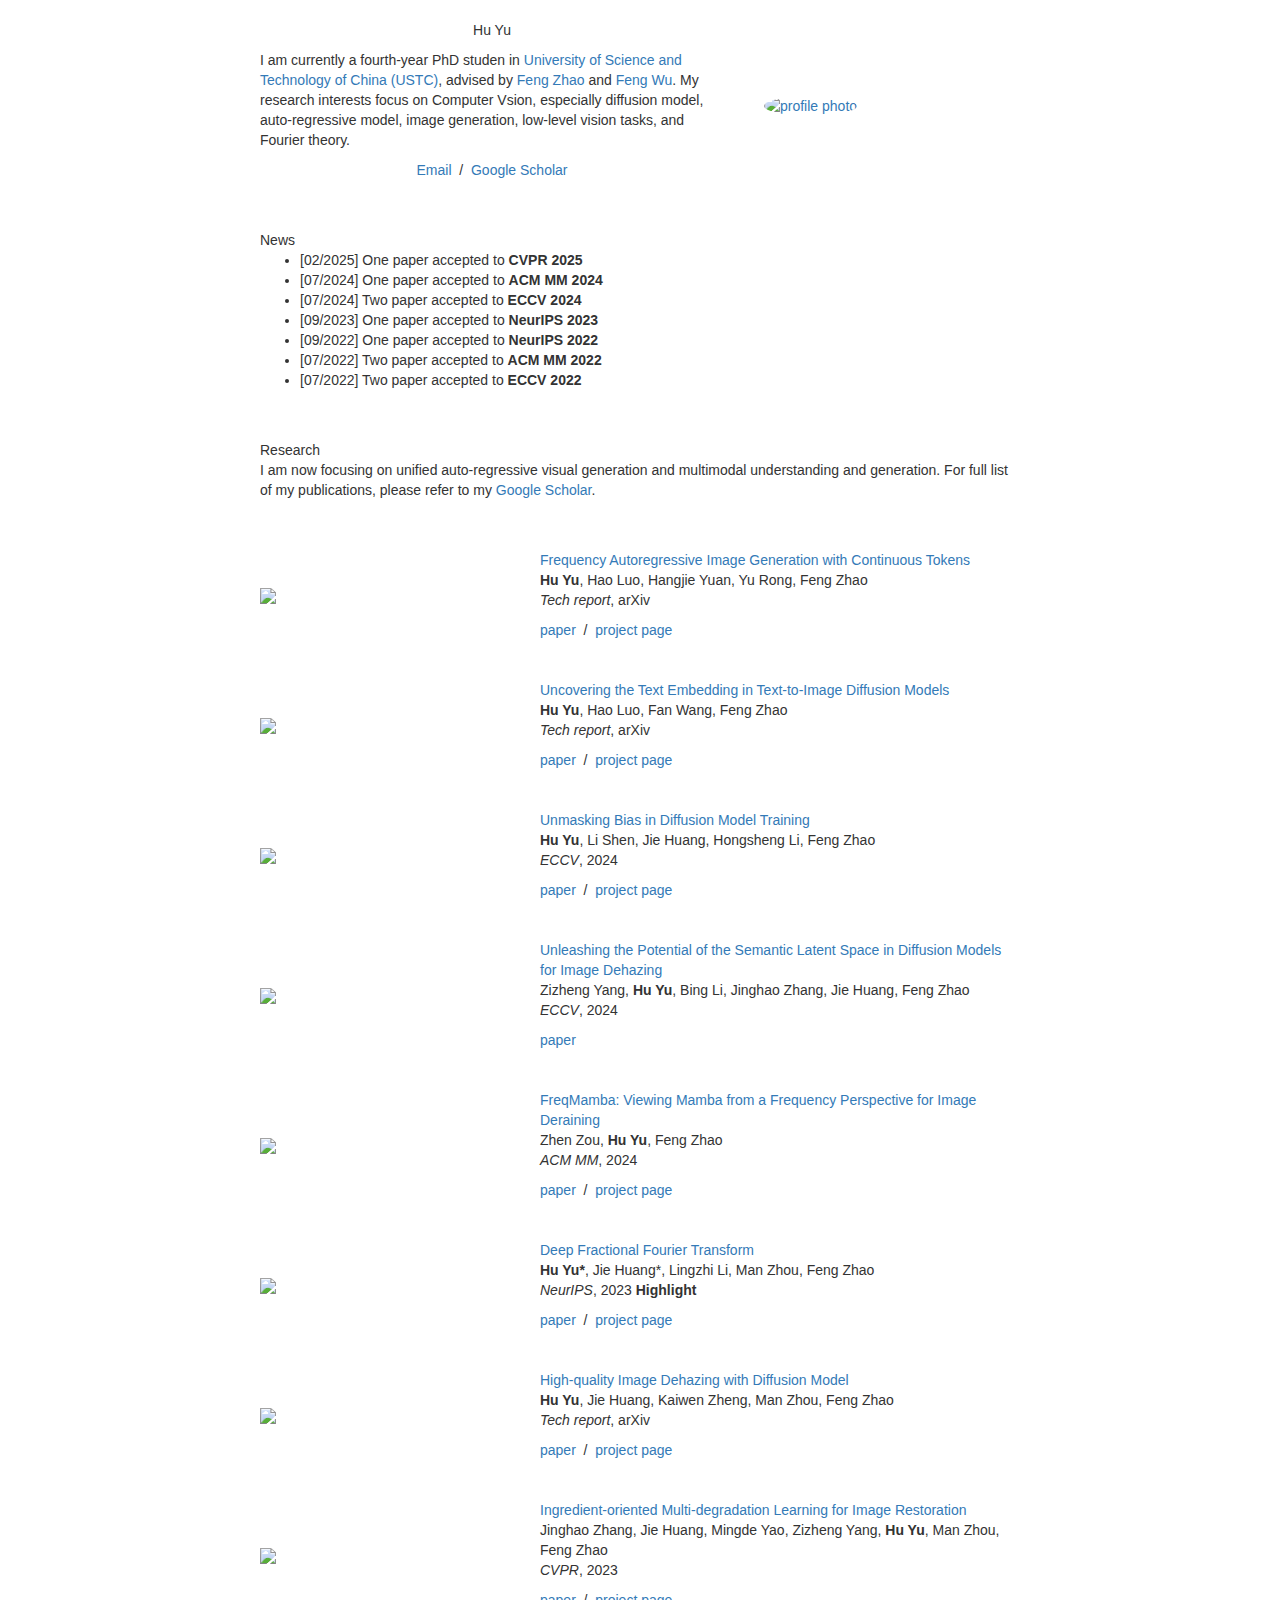
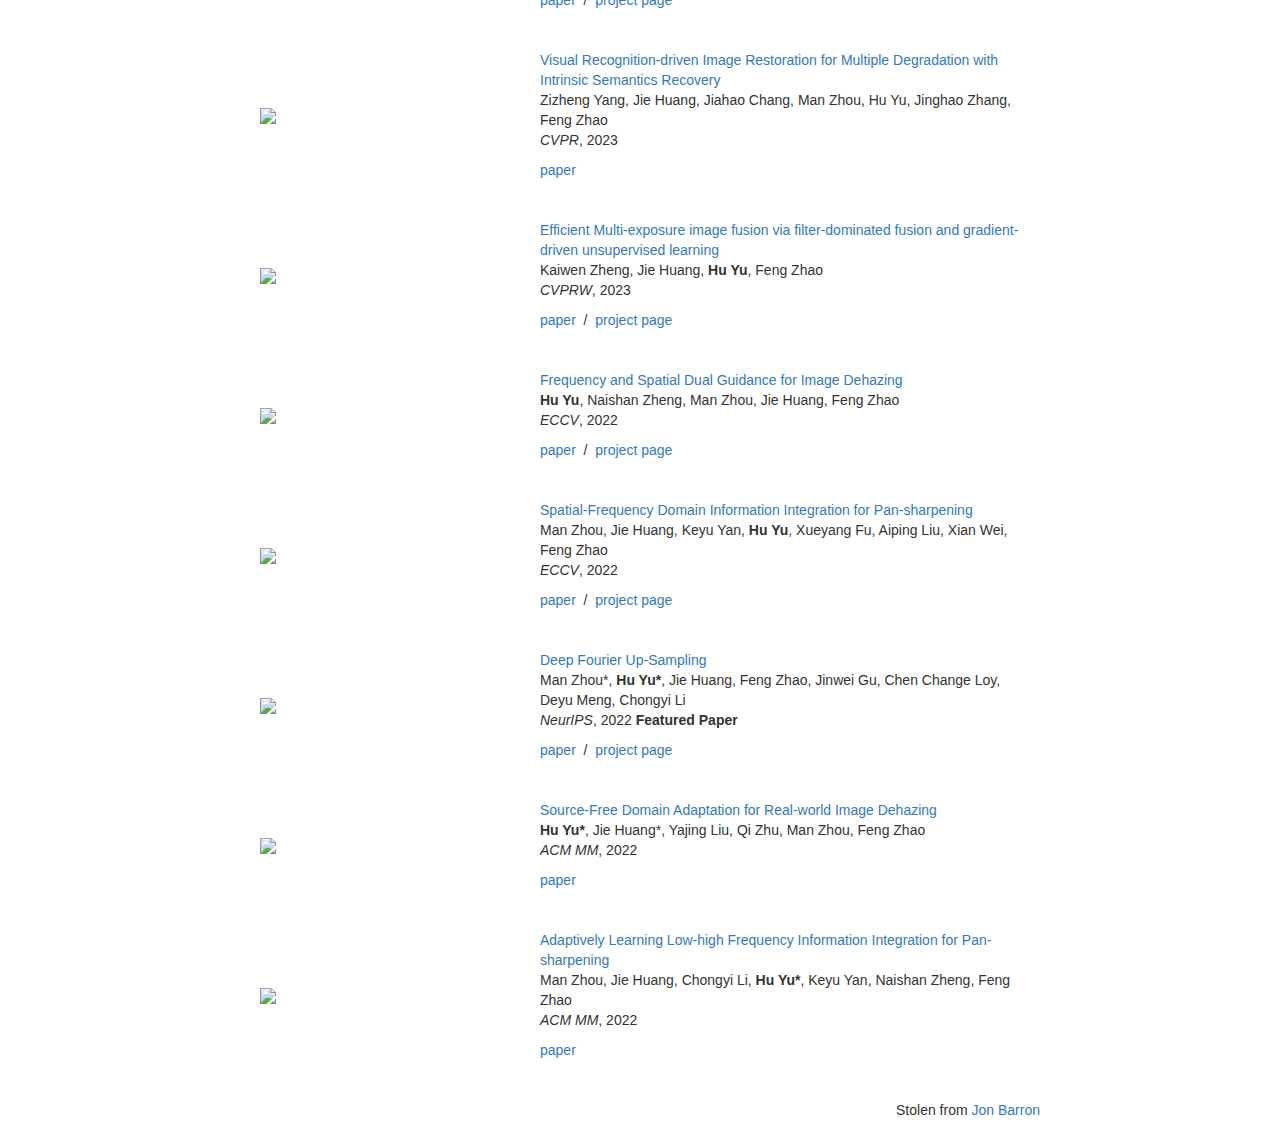
==== index.html @ 20e7c0e3 "Update index.html" ====
<!DOCTYPE HTML>
<html lang="en"><head><meta http-equiv="Content-Type" content="text/html; charset=UTF-8">
  <!-- Hi, Jon Here. Please DELETE the two <script> tags below if you use this HTML, otherwise my analytics will track your page -->
  <!-- Global site tag (gtag.js) - Google Analytics -->
  <!-- <script async src="https://www.googletagmanager.com/gtag/js?id=UA-7580334-2"></script> -->
  <!-- <script type="text/javascript" src="js/hidebib.js"></script> -->
  <script>
    window.dataLayer = window.dataLayer || [];
    function gtag(){dataLayer.push(arguments);}
    gtag('js', new Date());

    gtag('config', 'UA-7580334-2');
  </script>

  <title>Hu Yu</title>
  <link rel="stylesheet" href="https://maxcdn.bootstrapcdn.com/bootstrap/3.2.0/css/bootstrap.min.css">
  
  <meta name="author" content="Hu Yu">
  <meta name="viewport" content="width=device-width, initial-scale=1">
  
  <link rel="stylesheet" type="text/css" href="stylesheet.css">
  <link rel="stylesheet" type="text/css" href="css/style.css">
  <link rel="icon" type="image/png" href="images/JHU_icon.jpg">
</head>

<body>
  <table style="width:100%;max-width:800px;border:0px;border-spacing:0px;border-collapse:separate;margin-right:auto;margin-left:auto;"><tbody>
    <tr style="padding:0px">
      <td style="padding:0px">
        <table style="width:100%;border:0px;border-spacing:0px;border-collapse:separate;margin-right:auto;margin-left:auto;"><tbody>
          <tr style="padding:0px">
            <td style="padding:2.5%;width:63%;vertical-align:middle">
              <p style="text-align:center">
                <name>Hu Yu</name>
              </p>
	            <p>I am currently a fourth-year PhD studen in <a href="https://www.ustc.edu.cn/">University of Science and Technology of China (USTC)</a>, advised by <a href="https://bivlab123.github.io/#top"> Feng Zhao</a> and <a href="https://scholar.google.com/citations?hl=zh-CN&user=5bInRDEAAAAJ"> Feng Wu</a>. My research interests focus on Computer Vsion, especially diffusion model, auto-regressive model, image generation, low-level vision tasks, and Fourier theory. 
              </p>
              <p style="text-align:center">
                <a href="yuhu520@mail.ustc.edu.cn">Email</a> &nbsp/&nbsp
                <a href="https://scholar.google.com/citations?user=Efvaho0AAAAJ&hl=zh-CN">Google Scholar</a>
              </p>
            </td>
            <td style="padding:2.5%;width:40%;max-width:40%">
              <a href="images/HuYu.png"><img style="width:100%;max-width:100%;border-radius:50%" alt="profile photo" src="images/HuYu.png" class="hoverZoomLink"></a>
            </td>
          </tr>
        </tbody></table>

        <table style="width:100%;border:0px;border-spacing:0px;border-collapse:separate;margin-right:auto;margin-left:auto;"><tbody>
        <tr>
          <td style="padding:20px;width:100%;vertical-align:middle">
            <heading>News</heading>
            <ul>
	      <li>[02/2025] One paper accepted to <b>CVPR 2025</b></li> 
              <li>[07/2024] One paper accepted to <b>ACM MM 2024</b></li> 
              <li>[07/2024] Two paper accepted to <b>ECCV 2024</b></li> 
              <li>[09/2023] One paper accepted to <b>NeurIPS 2023</b></li> 
              <li>[09/2022] One paper accepted to <b>NeurIPS 2022</b></li> 
              <li>[07/2022] Two paper accepted to <b>ACM MM 2022</b></li> 
              <li>[07/2022] Two paper accepted to <b>ECCV 2022</b></li> 
            </ul>
          </td>
        </tr>
        </tbody></table>

        <table style="width:100%;border:0px;border-spacing:0px;border-collapse:separate;margin-right:auto;margin-left:auto;"><tbody>
            <tr>
            <td style="padding:20px;width:100%;vertical-align:middle">
              <heading>Research</heading>
              <p>
                I am now focusing on unified auto-regressive visual generation and multimodal understanding and generation. For full list of my publications, please refer to my <a href="https://scholar.google.com/citations?user=Efvaho0AAAAJ&hl=zh-CN">Google Scholar</a>.
              </p>
            </td>
          </tr>
        </tbody></table>
        <table style="width:100%;border:0px;border-spacing:0px;border-collapse:separate;margin-right:auto;margin-left:auto;"><tbody>

          <tr>
            <td class="tdimg" style="padding:20px;width:35%;vertical-align:center">
              <img src='images/Paper/Uncovering.png'>
            </td>
            <td class="tdcontent" style="padding:20px;width:65%;vertical-align:center">
              <p>
                <a href="https://arxiv.org/abs/2503.05305">
                  <papertitle>Frequency Autoregressive Image Generation with Continuous Tokens</papertitle>
                </a>
                <br>
                <strong>Hu Yu</strong>,
                Hao Luo,
		Hangjie Yuan,
                Yu Rong,
                Feng Zhao
                <br>
                <em>Tech report</em>, arXiv
                <br>
              </p>
              <div class="paper" id="yu2024an">
                <a href="https://arxiv.org/abs/2503.05305">paper</a> &nbsp/&nbsp
                <a href="https://yuhuustc.github.io//projects/FAR.html">project page</a>
              </div>
            </td>
          </tr>
		
          <tr>
            <td class="tdimg" style="padding:20px;width:35%;vertical-align:center">
              <img src='images/Paper/Uncovering.png'>
            </td>
            <td class="tdcontent" style="padding:20px;width:65%;vertical-align:center">
              <p>
                <a href="https://arxiv.org/abs/2404.01154">
                  <papertitle>Uncovering the Text Embedding in Text-to-Image Diffusion Models</papertitle>
                </a>
                <br>
                <strong>Hu Yu</strong>,
                Hao Luo,
                Fan Wang,
                Feng Zhao
                <br>
                <em>Tech report</em>, arXiv
                <br>
              </p>
              <div class="paper" id="yu2024an">
                <a href="https://arxiv.org/abs/2404.01154">paper</a> &nbsp/&nbsp
                <a href="https://github.com/yuhuUSTC/UTEmain">project page</a>
              </div>
            </td>
          </tr>

          <tr>
            <td class="tdimg" style="padding:20px;width:35%;vertical-align:center">
              <img src='images/Paper/Debias.png'>
            </td>
            <td class="tdcontent" style="padding:20px;width:65%;vertical-align:center">
              <p>
                <a href="https://arxiv.org/abs/2310.08442">
                  <papertitle>Unmasking Bias in Diffusion Model Training</papertitle>
                </a>
                <br>
                <strong>Hu Yu</strong>,
                Li Shen, 
                Jie Huang, 
                Hongsheng Li, 
                Feng Zhao
                <br>
                <em>ECCV</em>, 2024
                <br>
              </p>
              <div class="paper" id="yu2023fcclip">
                <a href="https://arxiv.org/abs/2310.08442">paper</a> &nbsp/&nbsp
                <a href="https://github.com/yuhuUSTC/Debias">project page</a>
              </div>
            </td>
          </tr>

          <tr>
            <td class="tdimg" style="padding:20px;width:35%;vertical-align:center">
              <img src='images/Paper/Unleashing.png'>
            </td>
            <td class="tdcontent" style="padding:20px;width:65%;vertical-align:center">
              <p>
                <a href="https://fq.pkwyx.com/default/https/www.ecva.net/papers/eccv_2024/papers_ECCV/papers/06072-supp.pdf">
                  <papertitle>Unleashing the Potential of the Semantic Latent Space in Diffusion Models for Image Dehazing</papertitle>
                </a>
                <br>
                Zizheng Yang,
                <strong>Hu Yu</strong>,
                Bing Li, 
                Jinghao Zhang, 
                Jie Huang, 
                Feng Zhao
                <br>
                <em>ECCV</em>, 2024
                <br>
              </p>
              <div class="paper" id="yu2023fcclip">
                <a href="https://fq.pkwyx.com/default/https/www.ecva.net/papers/eccv_2024/papers_ECCV/papers/06072-supp.pdf">paper</a>
              </div>
            </td>
          </tr>

          <tr>
            <td class="tdimg" style="padding:20px;width:35%;vertical-align:center">
              <img src='images/Paper/FreqMamba.png'>
            </td>
            <td class="tdcontent" style="padding:20px;width:65%;vertical-align:center">
              <p>
                <a href="https://arxiv.org/pdf/2404.09476">
                  <papertitle>FreqMamba: Viewing Mamba from a Frequency Perspective for Image Deraining</papertitle>
                </a>
                <br>
                Zhen Zou,
                <strong>Hu Yu</strong>,
                Feng Zhao
                <br>
                <em>ACM MM</em>, 2024
                <br>
              </p>
              <div class="paper" id="yu2023fcclip">
                <a href="https://arxiv.org/pdf/2404.09476">paper</a> &nbsp/&nbsp
                <a href="https://github.com/aSleepyTree/FreqMamba">project page</a>
              </div>
            </td>
          </tr>


		
          
          <tr>
            <td class="tdimg" style="padding:20px;width:35%;vertical-align:center">
              <img src='images/Paper/FRFT.png'>
            </td>
            <td class="tdcontent" style="padding:20px;width:65%;vertical-align:center">
              <p>
                <a href="https://proceedings.neurips.cc/paper_files/paper/2023/file/e66309ead63bc1410d2df261a28f602d-Paper-Conference.pdf">
                  <papertitle>Deep Fractional Fourier Transform</papertitle>
                </a>
                <br>
                <strong>Hu Yu*</strong>,
                Jie Huang*,
                Lingzhi Li, 
                Man Zhou, 
                Feng Zhao
                <br>
                <em>NeurIPS</em>, 2023 <strong>Highlight</strong>
                <br>
              </p>
              <div class="paper" id="yu2023fcclip">
                <a href="https://proceedings.neurips.cc/paper_files/paper/2023/file/e66309ead63bc1410d2df261a28f602d-Paper-Conference.pdf">paper</a> &nbsp/&nbsp
                <a href="https://github.com/yuhuUSTC/FRFT">project page</a>
              </div>
            </td>
          </tr>

          <tr>
            <td class="tdimg" style="padding:20px;width:35%;vertical-align:center">
              <img src='images/Paper/High-Quality.png'>
            </td>
            <td class="tdcontent" style="padding:20px;width:65%;vertical-align:center">
              <p>
                <a href="https://arxiv.org/pdf/2308.11949.pdf">
                  <papertitle>High-quality Image Dehazing with Diffusion Model</papertitle>
                </a>
                <br>
                <strong>Hu Yu</strong>,
                Jie Huang,
                Kaiwen Zheng, 
                Man Zhou, 
                Feng Zhao
                <br>
                <em>Tech report</em>, arXiv
                <br>
              </p>
              <div class="paper" id="yu2023fcclip">
                <a href="https://arxiv.org/pdf/2308.11949.pdf">paper</a> &nbsp/&nbsp
                <a href="https://github.com/yuhuUSTC/DehazeDDPM">project page</a>
              </div>
            </td>
          </tr>
          
          <tr>
            <td class="tdimg" style="padding:20px;width:35%;vertical-align:center">
              <img src='images/Paper/IDR.png'>
            </td>
            <td class="tdcontent" style="padding:20px;width:65%;vertical-align:center">
              <p>
                <a href="https://openaccess.thecvf.com/content/CVPR2023/papers/Zhang_Ingredient-Oriented_Multi-Degradation_Learning_for_Image_Restoration_CVPR_2023_paper.pdf">
                  <papertitle>Ingredient-oriented Multi-degradation Learning for Image Restoration</papertitle>
                </a>
                <br>
                Jinghao Zhang, 
                Jie Huang, 
                Mingde Yao, 
                Zizheng Yang, 
                <strong>Hu Yu</strong>,
                Man Zhou, 
                Feng Zhao
                <br>
                <em>CVPR</em>, 2023
                <br>
              </p>
              <div class="paper" id="yu2023fcclip">
                <a href="https://openaccess.thecvf.com/content/CVPR2023/papers/Zhang_Ingredient-Oriented_Multi-Degradation_Learning_for_Image_Restoration_CVPR_2023_paper.pdf">paper</a> &nbsp/&nbsp
                <a href="https://github.com/JingHao99/IDR-Ingredients-oriented-Degradation-Reformulation">project page</a>
              </div>
            </td>
          </tr>

          <tr>
            <td class="tdimg" style="padding:20px;width:35%;vertical-align:center">
              <img src='images/Paper/VRD-IR.png'>
            </td>
            <td class="tdcontent" style="padding:20px;width:65%;vertical-align:center">
              <p>
                <a href="https://openaccess.thecvf.com/content/CVPR2023/papers/Yang_Visual_Recognition-Driven_Image_Restoration_for_Multiple_Degradation_With_Intrinsic_Semantics_CVPR_2023_paper.pdf">
                  <papertitle>Visual Recognition-driven Image Restoration for Multiple Degradation with Intrinsic Semantics Recovery</papertitle>
                </a>
                <br>
                Zizheng Yang, 
                Jie Huang, 
                Jiahao Chang, 
                Man Zhou,
                Hu Yu, 
                Jinghao Zhang, 
                Feng Zhao
                <br>
                <em>CVPR</em>, 2023
                <br>
              </p>
              <div class="paper" id="yu2023fcclip">
                <a href="https://openaccess.thecvf.com/content/CVPR2023/papers/Yang_Visual_Recognition-Driven_Image_Restoration_for_Multiple_Degradation_With_Intrinsic_Semantics_CVPR_2023_paper.pdf">paper</a>
              </div>
            </td>
          </tr>

          <tr>
            <td class="tdimg" style="padding:20px;width:35%;vertical-align:center">
              <img src='images/Paper/FFMEF.png'>
            </td>
            <td class="tdcontent" style="padding:20px;width:65%;vertical-align:center">
              <p>
                <a href="https://openaccess.thecvf.com/content/CVPR2023W/MIPI/papers/Zheng_Efficient_Multi-Exposure_Image_Fusion_via_Filter-Dominated_Fusion_and_Gradient-Driven_Unsupervised_CVPRW_2023_paper.pdf">
                  <papertitle>Efficient Multi-exposure image fusion via filter-dominated fusion and gradient-driven unsupervised learning</papertitle>
                </a>
                <br>
                Kaiwen Zheng, 
                Jie Huang, 
                <strong>Hu Yu</strong>,
                Feng Zhao
                <br>
                <em>CVPRW</em>, 2023
                <br>
              </p>
              <div class="paper" id="sun2023remax">
                <a href="https://openaccess.thecvf.com/content/CVPR2023W/MIPI/papers/Zheng_Efficient_Multi-Exposure_Image_Fusion_via_Filter-Dominated_Fusion_and_Gradient-Driven_Unsupervised_CVPRW_2023_paper.pdf">paper</a> &nbsp/&nbsp
                <a href="https://github.com/keviner1/FFMEF">project page</a>
              </div>
            </td>
          </tr>



		
          
          <tr>
            <td class="tdimg" style="padding:20px;width:35%;vertical-align:center">
              <img src='images/Paper/FSDGN.png'>
            </td>
            <td class="tdcontent" style="padding:20px;width:65%;vertical-align:center">
              <p>
                <a href="https://www.ecva.net/papers/eccv_2022/papers_ECCV/papers/136790177.pdf">
                  <papertitle>Frequency and Spatial Dual Guidance for Image Dehazing</papertitle>
                </a>
                <br>
                <strong>Hu Yu</strong>,
                Naishan Zheng, 
                Man Zhou, 
                Jie Huang, 
                Feng Zhao
                <br>
                <em>ECCV</em>, 2022
                <br>
              </p>
              <div class="paper" id="sun2023remax">
                <a href="https://www.ecva.net/papers/eccv_2022/papers_ECCV/papers/136790177.pdf">paper</a> &nbsp/&nbsp
                <a href="https://github.com/yuhuUSTC/FSDGN">project page</a>
              </div>
            </td>
          </tr>

          <tr>
            <td class="tdimg" style="padding:20px;width:35%;vertical-align:center">
              <img src='images/Paper/SFIIN.png'>
            </td>
            <td class="tdcontent" style="padding:20px;width:65%;vertical-align:center">
              <p>
                <a href="https://www.ecva.net/papers/eccv_2022/papers_ECCV/papers/136780268.pdf">
                  <papertitle>Spatial-Frequency Domain Information Integration for Pan-sharpening</papertitle>
                </a>
                <br>
                Man Zhou, 
                Jie Huang, 
                Keyu Yan, 
                <strong>Hu Yu</strong>,
                Xueyang Fu, 
                Aiping Liu, 
                Xian Wei, 
                Feng Zhao
                <br>
                <em>ECCV</em>, 2022
                <br>
              </p>
              <div class="paper" id="sun2023remax">
                <a href="https://www.ecva.net/papers/eccv_2022/papers_ECCV/papers/136780268.pdf">paper</a> &nbsp/&nbsp
                <a href="https://github.com/manman1995/Spatial-Frequency-Domain-Information-Integration-for-Pan-sharpening">project page</a>
              </div>
            </td>
          </tr>

          <tr>
            <td class="tdimg" style="padding:20px;width:35%;vertical-align:center">
              <img src='images/Paper/Fourier_Up.png'>
            </td>
            <td class="tdcontent" style="padding:20px;width:65%;vertical-align:center">
              <p>
                <a href="https://openreview.net/pdf?id=NIrbtCdxfBl">
                  <papertitle>Deep Fourier Up-Sampling</papertitle>
                </a>
                <br>
                Man Zhou*, 
                <strong>Hu Yu*</strong>,
                Jie Huang, 
                Feng Zhao, 
                Jinwei Gu, 
                Chen Change Loy, 
                Deyu Meng, 
                Chongyi Li
                <br>
                <em>NeurIPS</em>, 2022 <strong>Featured Paper</strong>
                <br>
              </p>
              <div class="paper" id="sun2023remax">
                <a href="https://openreview.net/pdf?id=NIrbtCdxfBl">paper</a> &nbsp/&nbsp
                <a href="https://github.com/manman1995/Deep-Fourier-Upsampling">project page</a>
              </div>
            </td>
          </tr>
          
          <tr>
            <td class="tdimg" style="padding:20px;width:35%;vertical-align:center">
              <img src='images/Paper/SFUDA.png'>
            </td>
            <td class="tdcontent" style="padding:20px;width:65%;vertical-align:center">
              <p>
                <a href="https://dl.acm.org/doi/pdf/10.1145/3503161.3548410">
                  <papertitle>Source-Free Domain Adaptation for Real-world Image Dehazing</papertitle>
                </a>
                <br>
                <strong>Hu Yu*</strong>,
                Jie Huang*, 
                Yajing Liu, 
                Qi Zhu, 
                Man Zhou, 
                Feng Zhao
                <br>
                <em>ACM MM</em>, 2022
                <br>
              </p>
              <div class="paper" id="sun2023remax">
                <a href="https://dl.acm.org/doi/pdf/10.1145/3503161.3548410">paper</a>
              </div>
            </td>
          </tr>
	
          <tr>
            <td class="tdimg" style="padding:20px;width:35%;vertical-align:center">
              <img src='images/sun2023remax.png'>
            </td>
            <td class="tdcontent" style="padding:20px;width:65%;vertical-align:center">
              <p>
                <a href="https://dl.acm.org/doi/pdf/10.1145/3503161.3547924">
                  <papertitle>Adaptively Learning Low-high Frequency Information Integration for Pan-sharpening</papertitle>
                </a>
                <br>
                Man Zhou, 
                Jie Huang, 
                Chongyi Li, 
                <strong>Hu Yu*</strong>,
                Keyu Yan, 
                Naishan Zheng, 
                Feng Zhao
                <br>
                <em>ACM MM</em>, 2022
                <br>
              </p>
              <div class="paper" id="sun2023remax">
                <a href="https://dl.acm.org/doi/pdf/10.1145/3503161.3547924">paper</a>
              </div>
            </td>
          </tr>


    
        </tbody></table>

        <table style="width:100%;border:0px;border-spacing:0px;border-collapse:separate;margin-right:auto;margin-left:auto;"><tbody>
          <tr>
            <td style="padding:0px">
              <br>
              <p style="text-align:right;">Stolen from <a href="https://jonbarron.info/">Jon Barron</a></p>
            </td>
          </tr>
        </tbody></table>
      </td>
    </tr>
  </table>

<script xml:space="preserve" language="JavaScript">
hideallbibs();
</script>

<!-- Google Analytics -->
<script>
  (function(i,s,o,g,r,a,m){i['GoogleAnalyticsObject']=r;i[r]=i[r]||function(){
    (i[r].q=i[r].q||[]).push(arguments)},i[r].l=1*new Date();a=s.createElement(o),
          m=s.getElementsByTagName(o)[0];a.async=1;a.src=g;m.parentNode.insertBefore(a,m)
  })(window,document,'script','//www.google-analytics.com/analytics.js','ga');
  ga('create', 'UA-131560165-1', 'auto');
  ga('send', 'pageview');
</script>
<!-- End Google Analytics -->

</body>

</html>
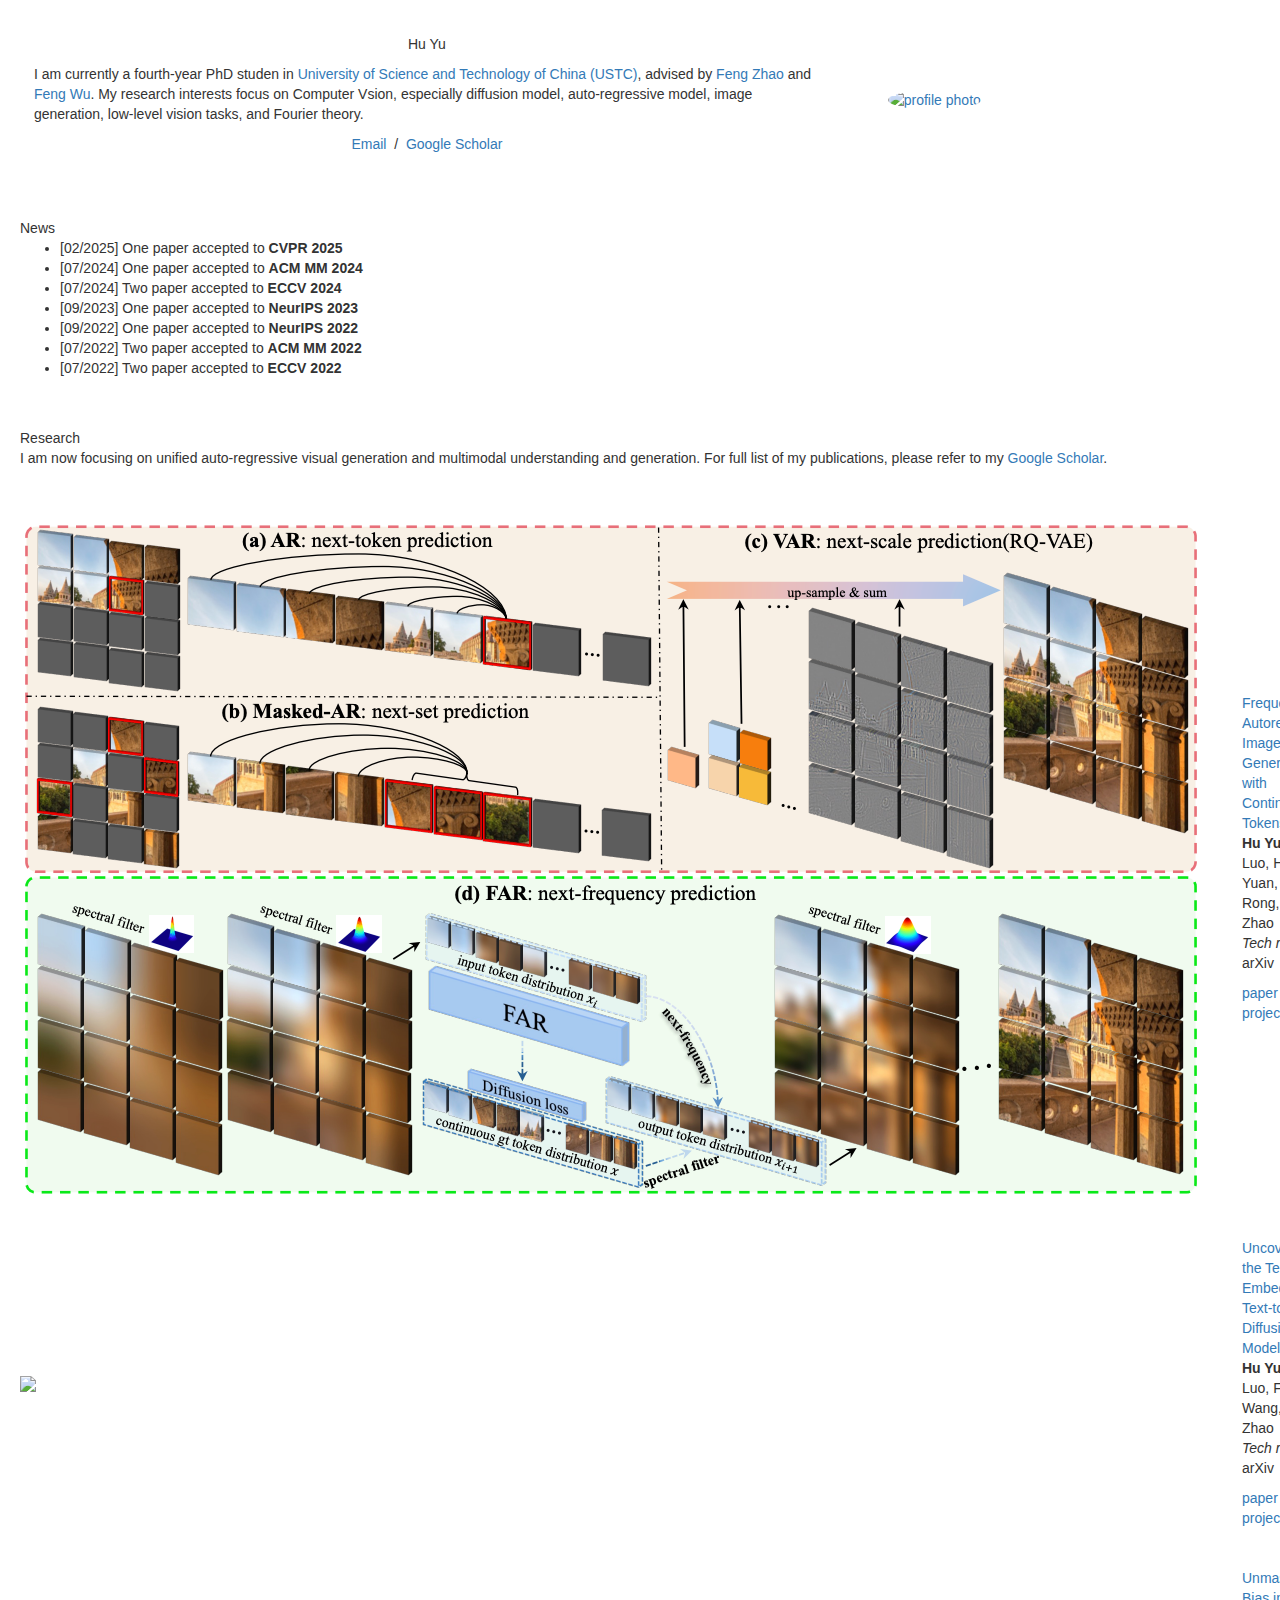
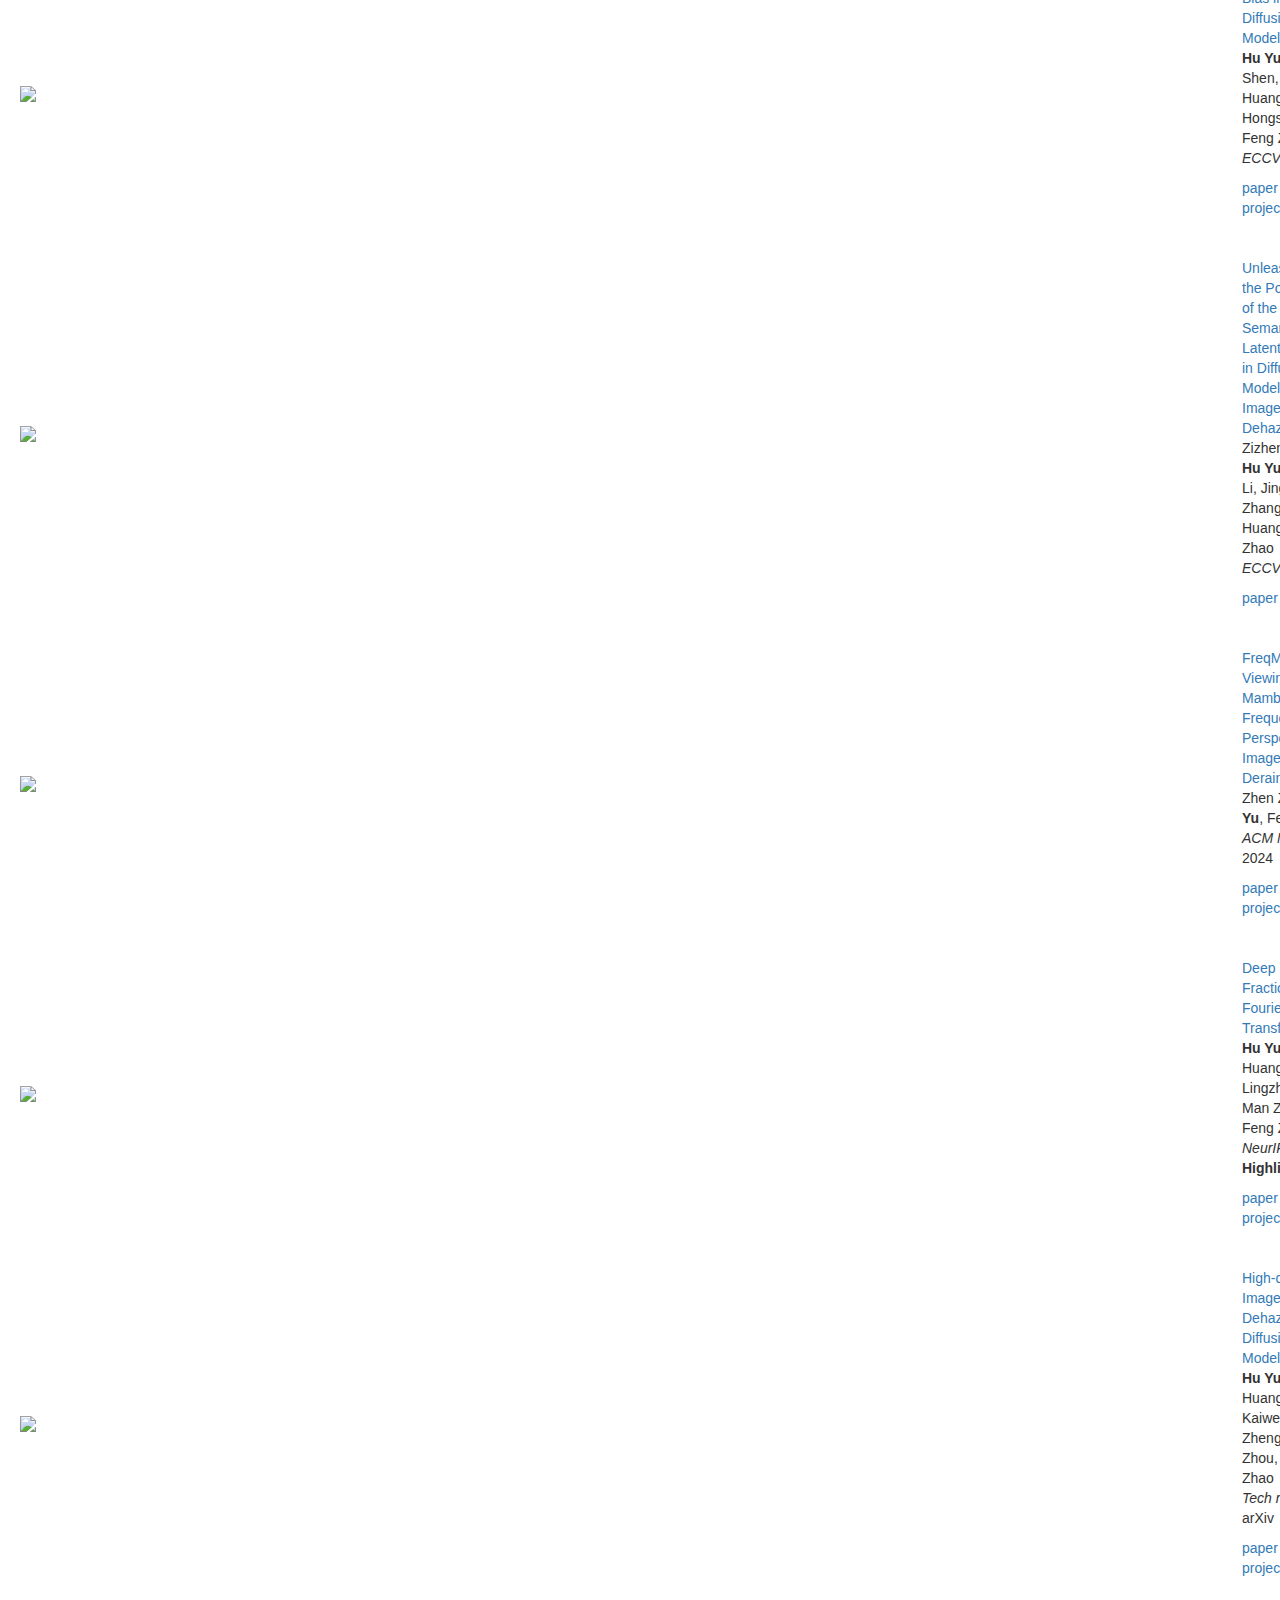
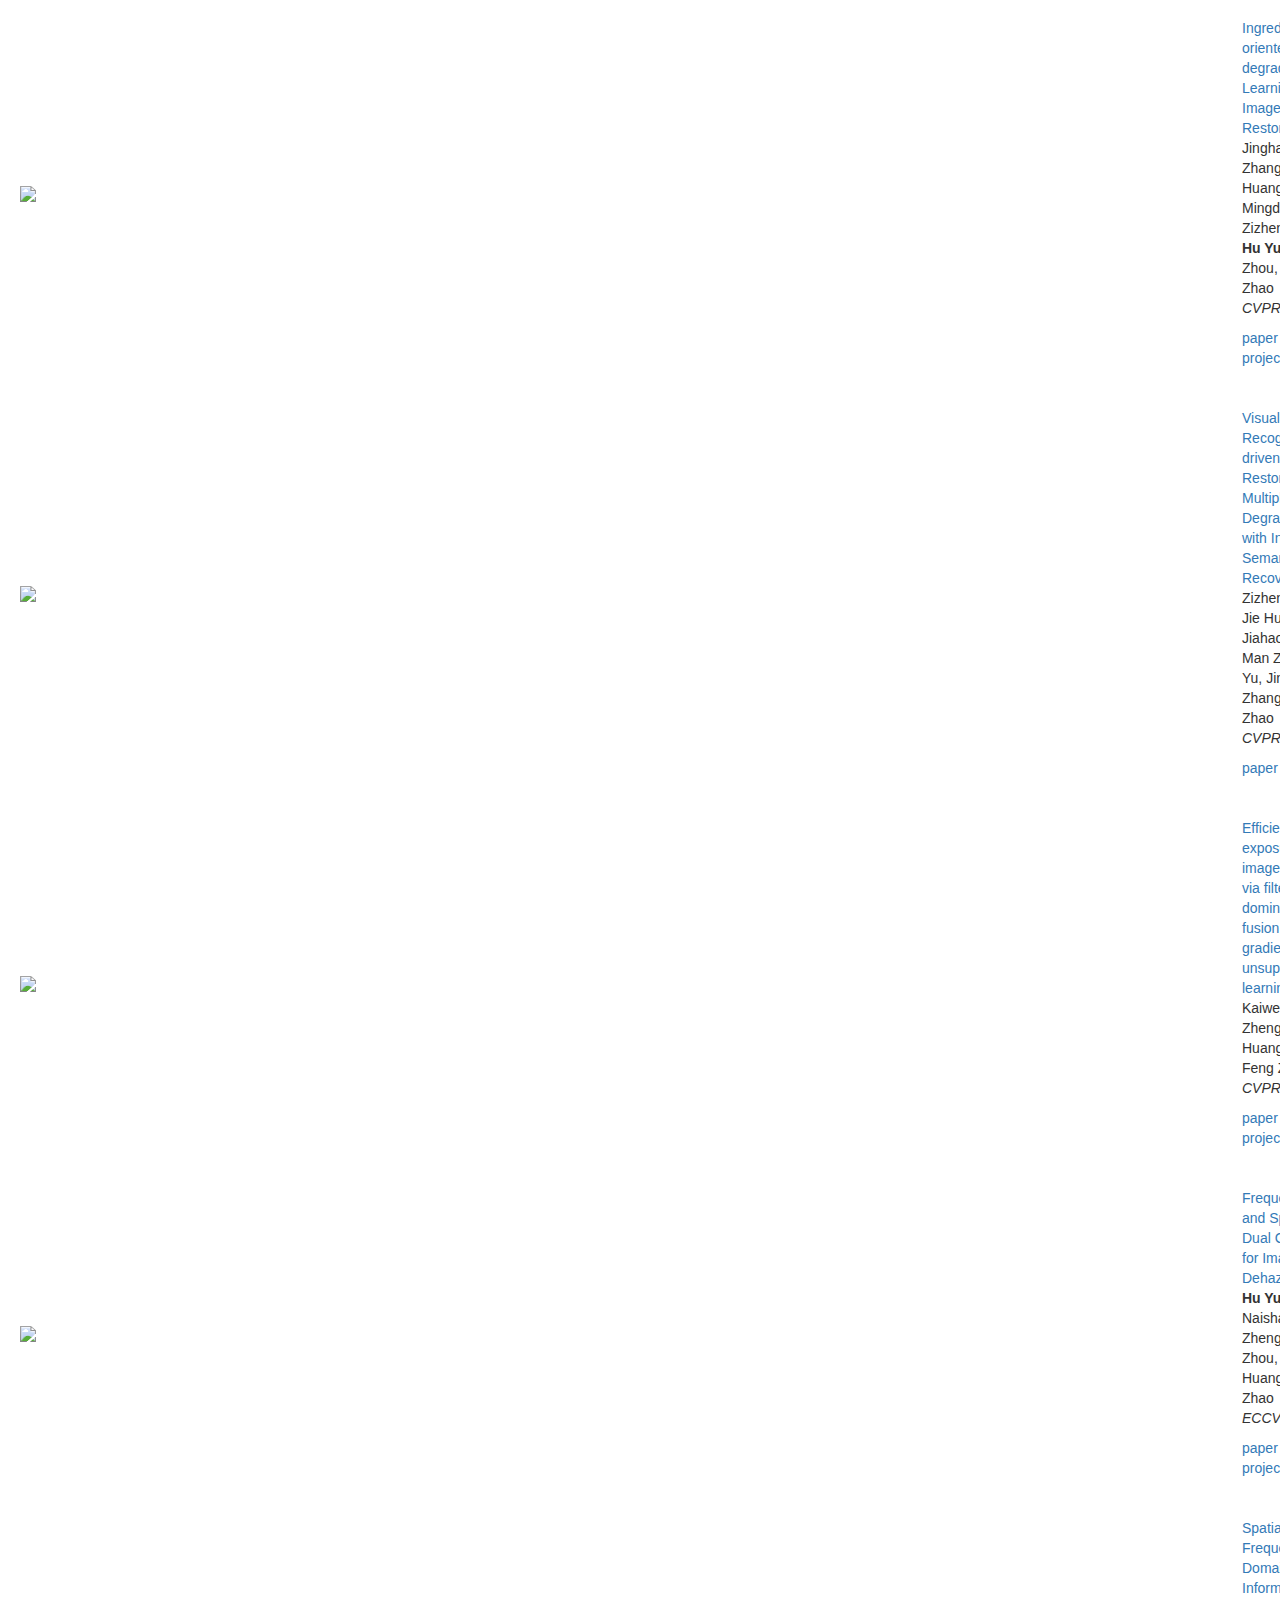
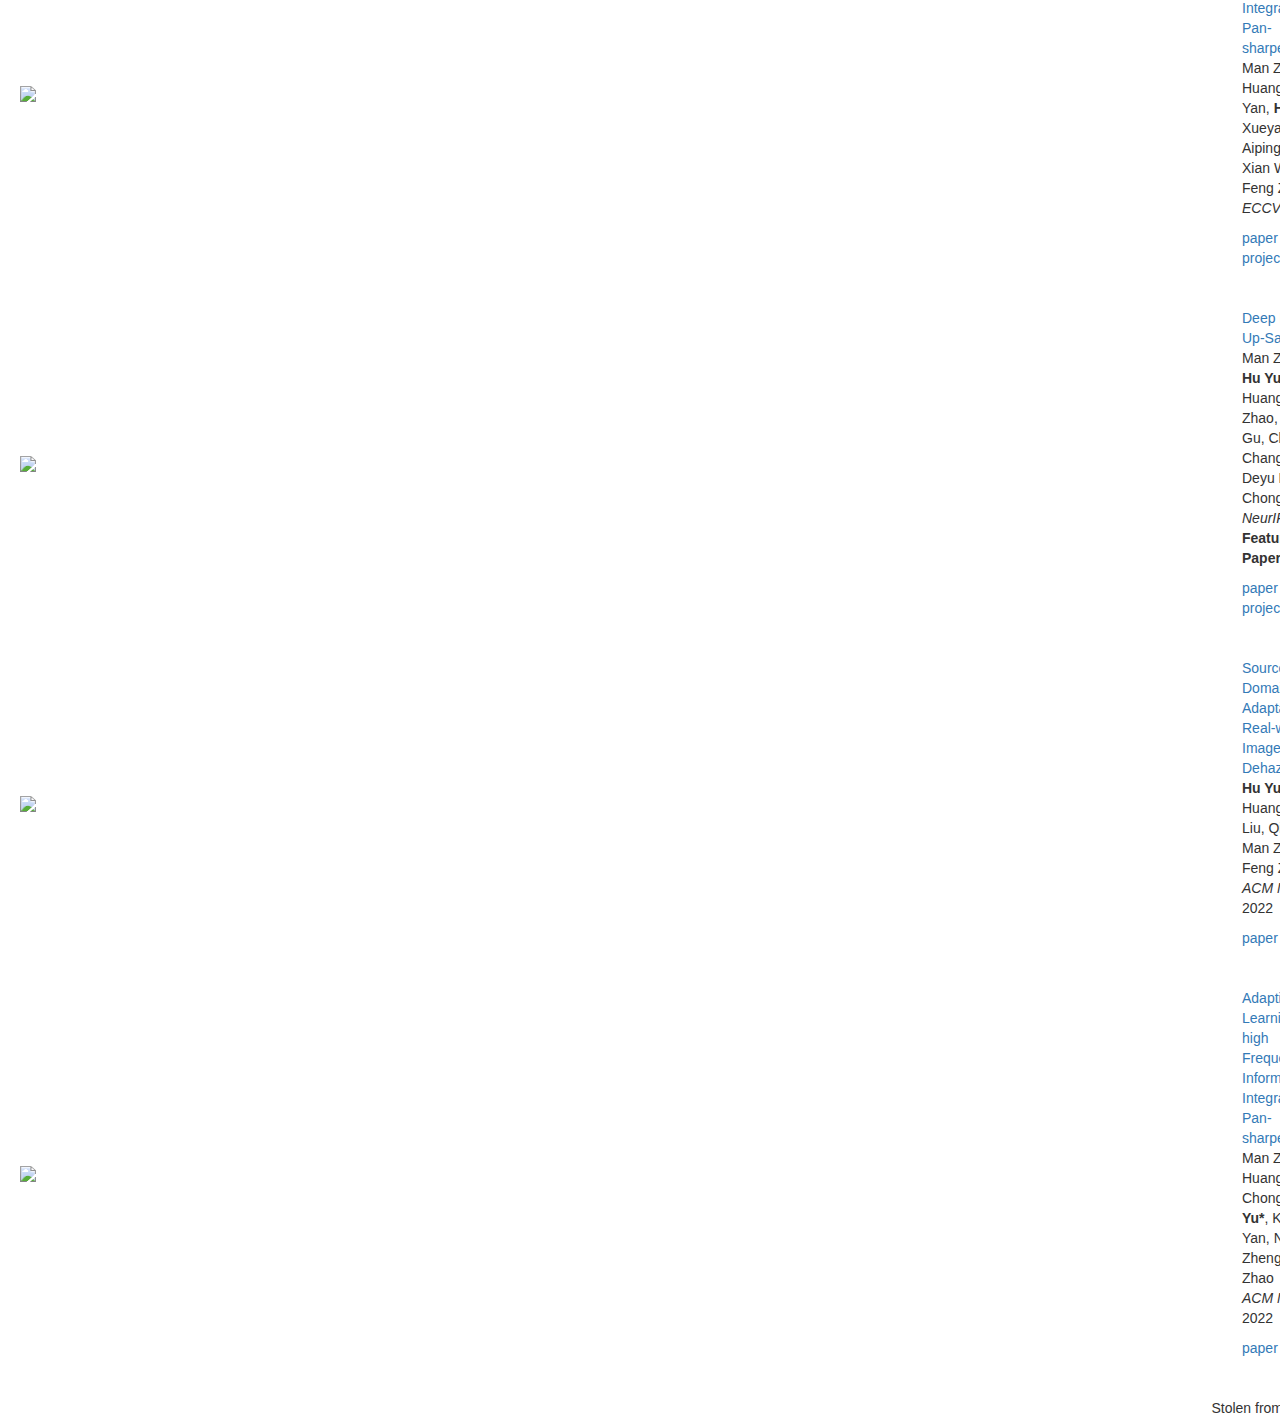
==== commit ef91b5b2: "Update index.html" ====
--- a/index.html
+++ b/index.html
@@ -77,7 +77,7 @@
 
           <tr>
             <td class="tdimg" style="padding:20px;width:35%;vertical-align:center">
-              <img src='images/Paper/Uncovering.png'>
+              <img src='images/Paper/FAR.png'>
             </td>
             <td class="tdcontent" style="padding:20px;width:65%;vertical-align:center">
               <p>
